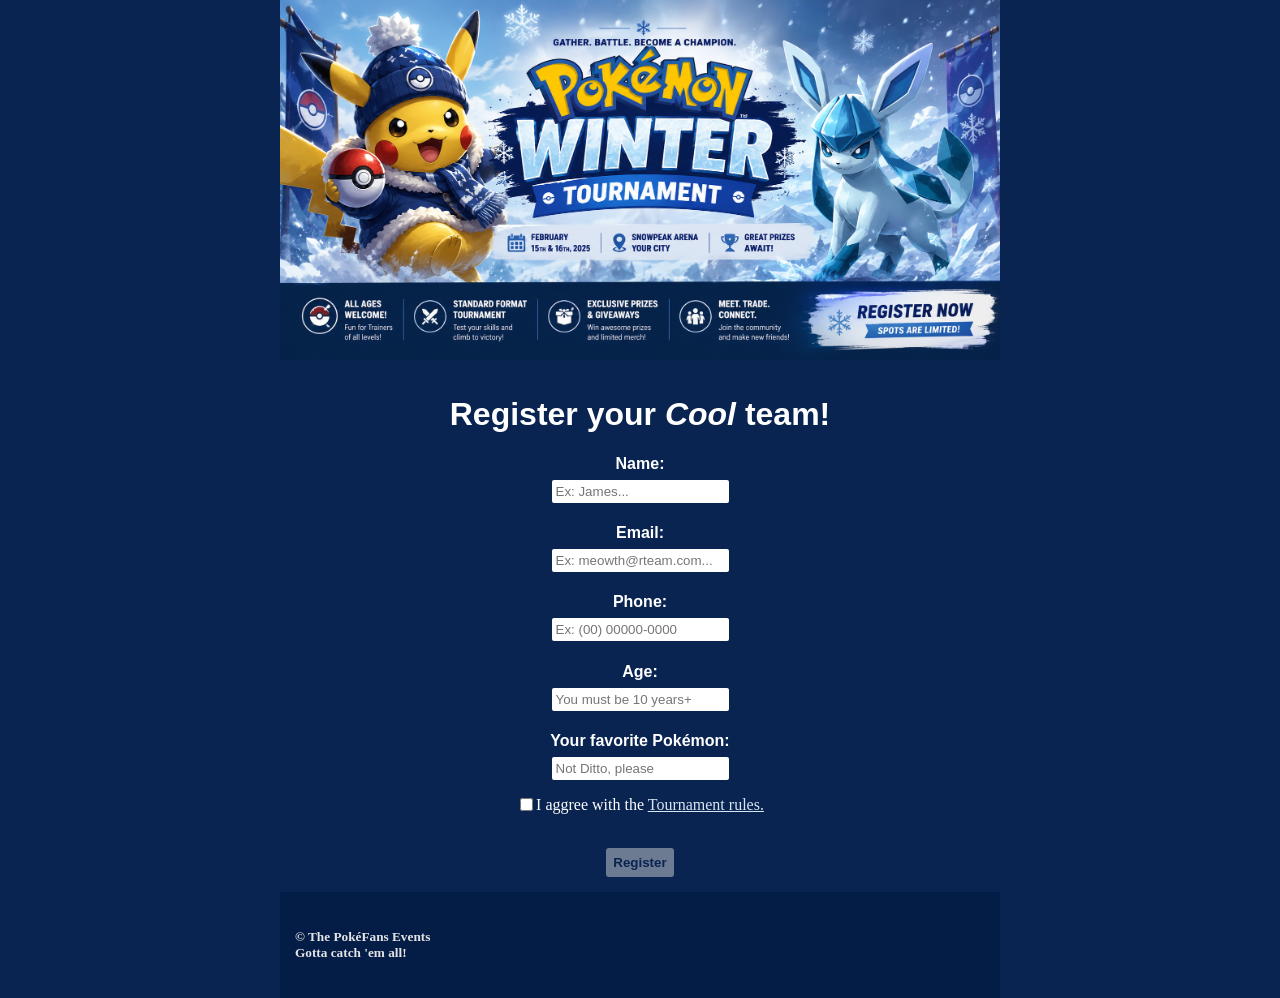
==== Index/index.html @ f50cbc1b "structure change" ====
<!DOCTYPE html>
<html lang="en">
<head>
    <meta charset="UTF-8">
    <meta name="viewport" content="width=device-width, initial-scale=1.0">
    <title>Winter Tournament</title>
    <link rel="stylesheet" href="style.css">
</head>


<body class="page">
    <header class="glaceon">

        <img src="Headerimg.png" alt="Pokémon Winder Tournament">

    </header>

    <main>

        <h1>Register your <em>Cool</em> team!</h1>

        <h4>Name:</h4>
        <input type="text" class="inputbox" placeholder="Ex: James...">

        <h4>Email:</h4>
        <input type="text" class="inputbox" placeholder="Ex: meowth@rteam.com...">

        <h4>Phone:</h4>
        <input type="text" class="inputbox" placeholder="Ex: (00) 00000-0000">

        <h4>Age:</h4>
        <input type="text" class="inputbox" placeholder="You must be 10 years+">

        <h4>Your favorite Pokémon:</h4>
        <input type="text" class="inputbox" placeholder="Not Ditto, please">
        <br>

        <section class="checkbox" id="checkbox">

            <input 
                type="checkbox" 
                id="agree"
                required>

            <p class="normaltext">I aggree with the 
            <a class="ruleslink" href="RulesPage/Tournament rules">Tournament rules.</a></p>
            
        </section>    

        <br>

        <button id="button" class="button" disabled>
            <strong>Register</strong>
        </button>

    </main>

</body>

</main>
<script src="script.js"></script>

<footer>
    <h5>
        © The PokéFans Events <br>
        Gotta catch 'em all!
    </h5>
    
</footer>

</html>
---- Index/style.css ----
.glaceon {
    width: 100%;
    aspect-ratio: 2 / 1;
    overflow: hidden;
}

.glaceon img {
    width: 100%;
    height: 100%;
    object-fit: cover;
    display: block;
}

body {
    background-color: #092450;
}

.page {
    width: 100%;
    max-width: 720px;
    margin: 0 auto;
}

main {
    padding: 15px;
    text-align: center;
}

h1 {
    color: white;
    font-family: Helvetica, sans-serif;
    font-weight: bolder;
    text-align: center;
}

h4 {
    color: white;
    font-family: Helvetica, sans-serif;
    font-weight: bolder;
    margin-bottom: 6px;
}

.normaltext {
    color: white;
}

.button {
    background-color: white;
    color:#092450;
    font-family: Arial, Helvetica, sans-serif;
    border: 2px;
    padding: 7px;
    border-radius: 3px;
    cursor: pointer;

    transition: background-color 0.2s ease;
    
}

.button:hover:not(:disabled) {
    background-color: #c2e0ff;
}

.inputbox {
    border: 2px;
    border-radius: 2px;
    padding: 4px;
    margin-top: 1px;
}

.checkbox {
    display: flex;
    align-items: center;
    justify-content: center;
}

.ruleslink {
    color: #D8E6F3;
}

button:disabled {
    background-color: #6c7a92;
    cursor: not-allowed;
}


footer {
    background-color: #041d46;
    color: rgb(228, 228, 228);
    padding: 15px;
}
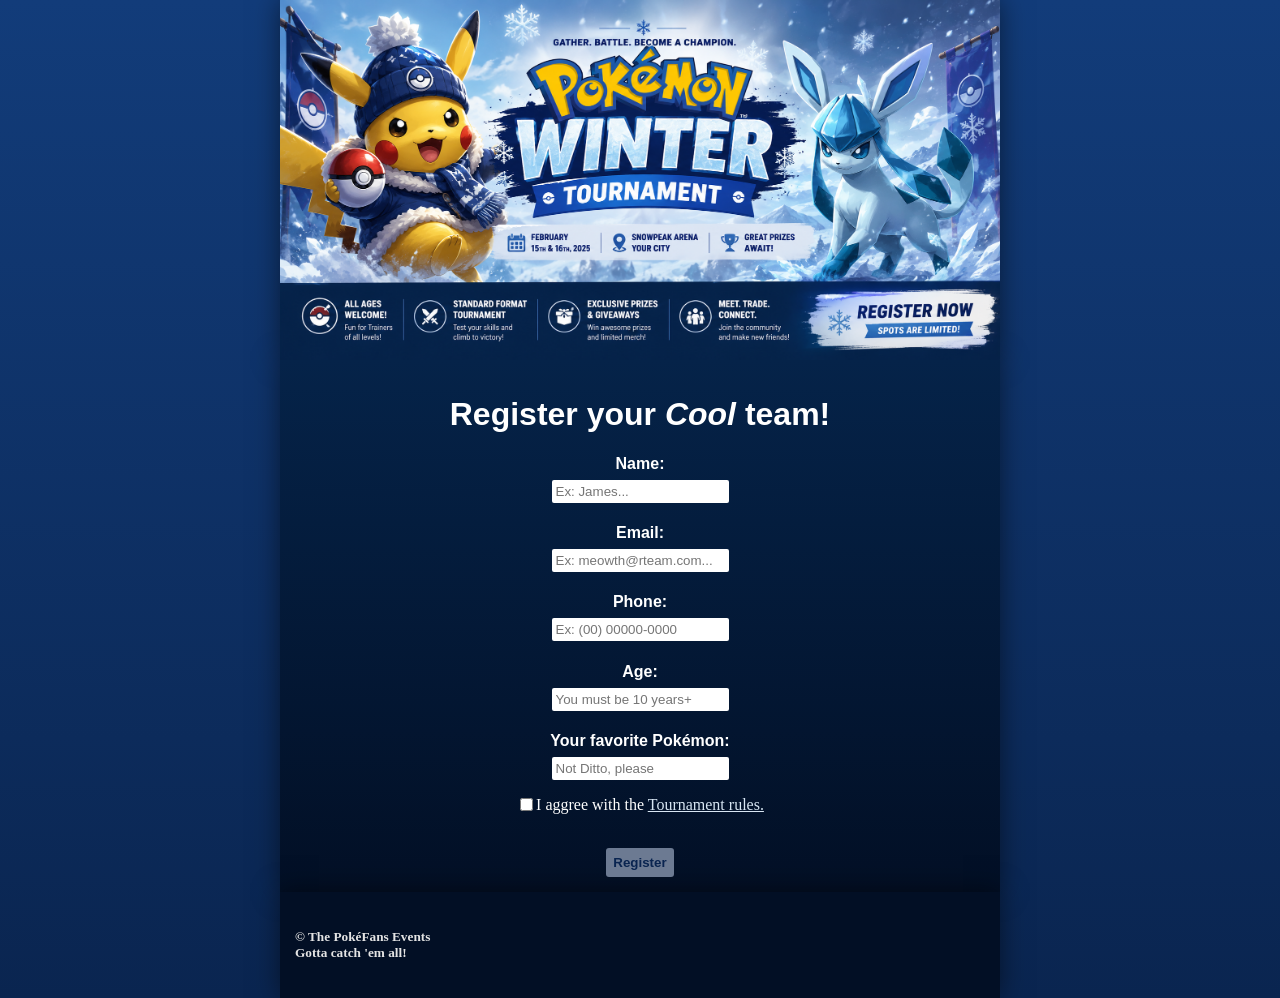
==== commit 501f0cd0: "favicon added" ====
--- a/Index/index.html
+++ b/Index/index.html
@@ -5,6 +5,7 @@
     <meta name="viewport" content="width=device-width, initial-scale=1.0">
     <title>Winter Tournament</title>
     <link rel="stylesheet" href="style.css">
+    <link rel="icon" type="image/png" href="favicon.png">
 </head>
 
 
@@ -43,7 +44,7 @@
                 required>
 
             <p class="normaltext">I aggree with the 
-            <a class="ruleslink" href="RulesPage/Tournament rules">Tournament rules.</a></p>
+            <a class="ruleslink" href="rules-page/tournament-rules.html">Tournament rules.</a></p>
             
         </section>    
 
--- a/Index/style.css
+++ b/Index/style.css
@@ -2,6 +2,7 @@
     width: 100%;
     aspect-ratio: 2 / 1;
     overflow: hidden;
+    box-shadow: 0 0 25px rgba(0, 0, 0, 0.5);
 }
 
 .glaceon img {
@@ -12,7 +13,7 @@
 }
 
 body {
-    background-color: #092450;
+    background: linear-gradient(180deg, #123C7A, #0A2550);
 }
 
 .page {
@@ -23,6 +24,13 @@
 
 main {
     padding: 15px;
+    text-align: center;
+    background: linear-gradient(180deg, #052349, #020f25);
+    box-shadow: 0 0 25px rgba(0, 0, 0, 0.5);
+}
+
+.notice {
+    padding: 50px;
     text-align: center;
 }
 
@@ -85,7 +93,8 @@
 
 
 footer {
-    background-color: #041d46;
+    background-color: #020f25;
     color: rgb(228, 228, 228);
     padding: 15px;
+    box-shadow: 0 0 25px rgba(0, 0, 0, 0.5);
 }
